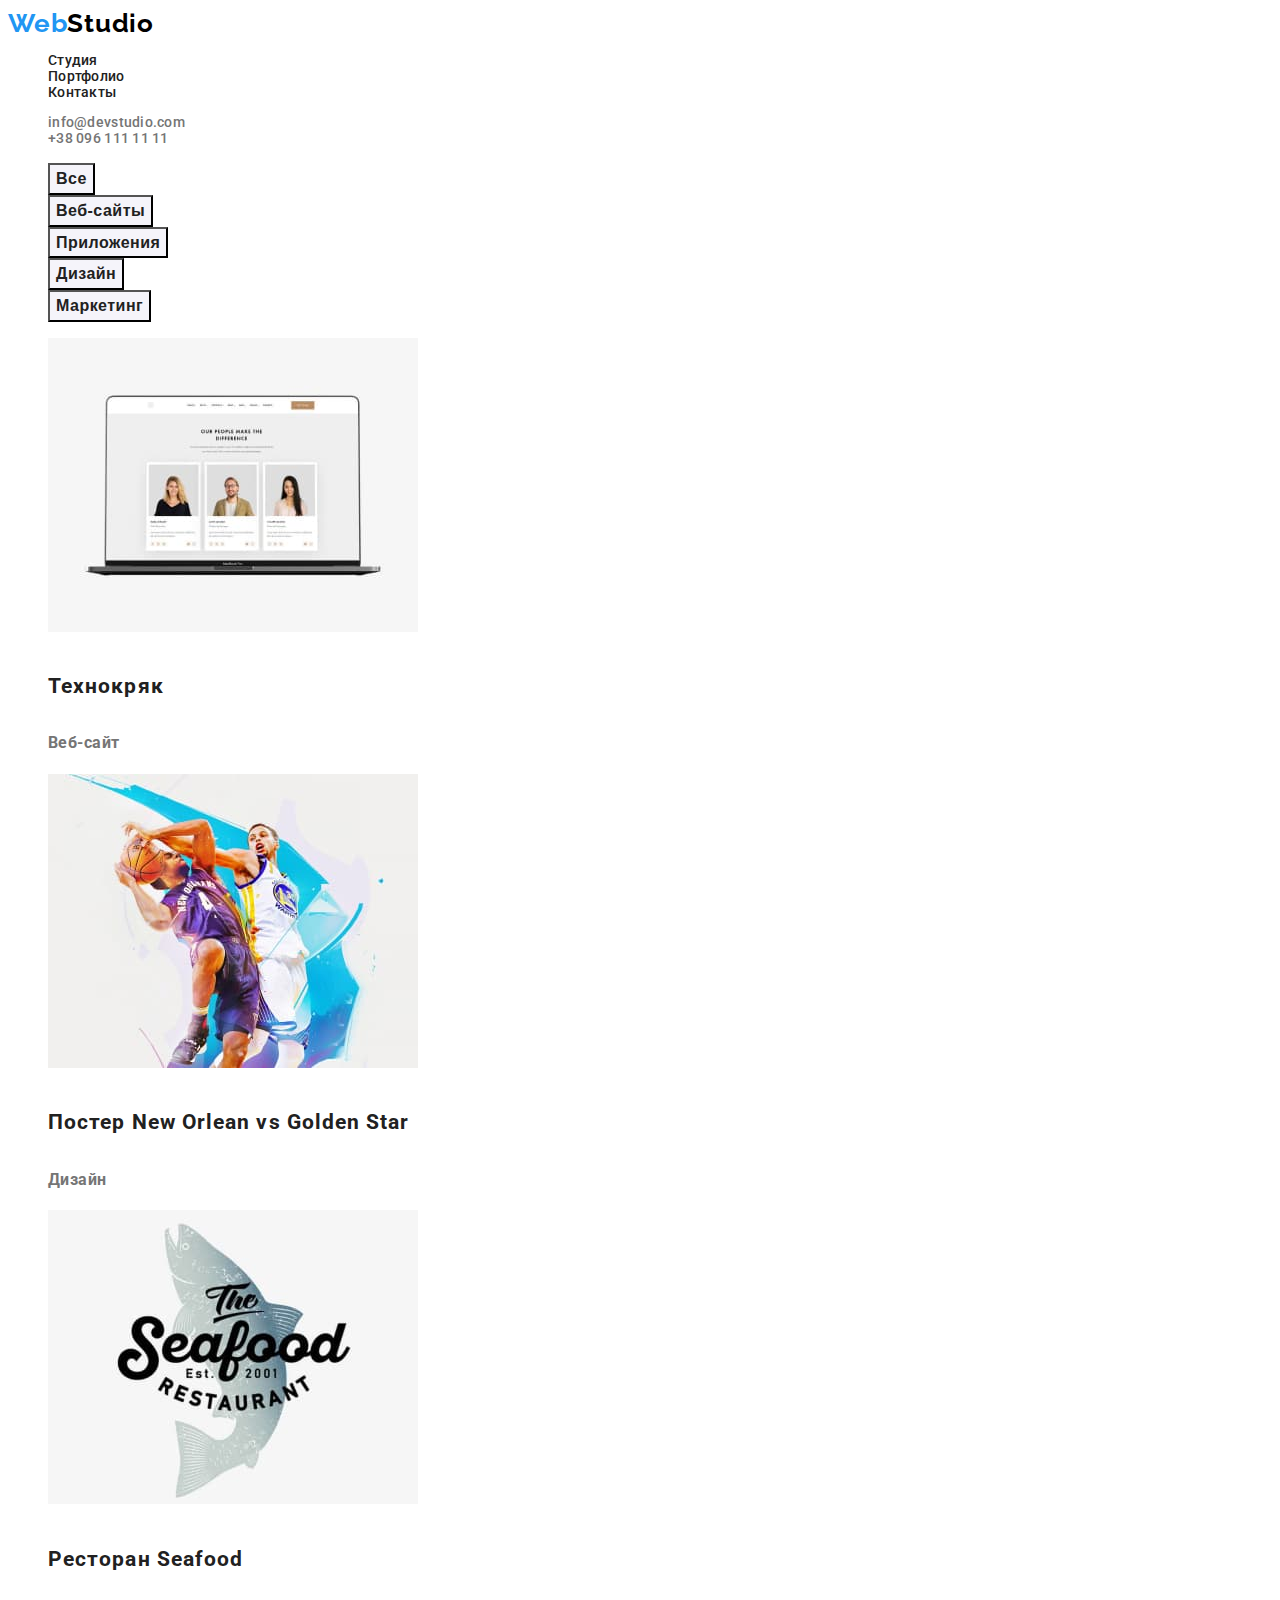
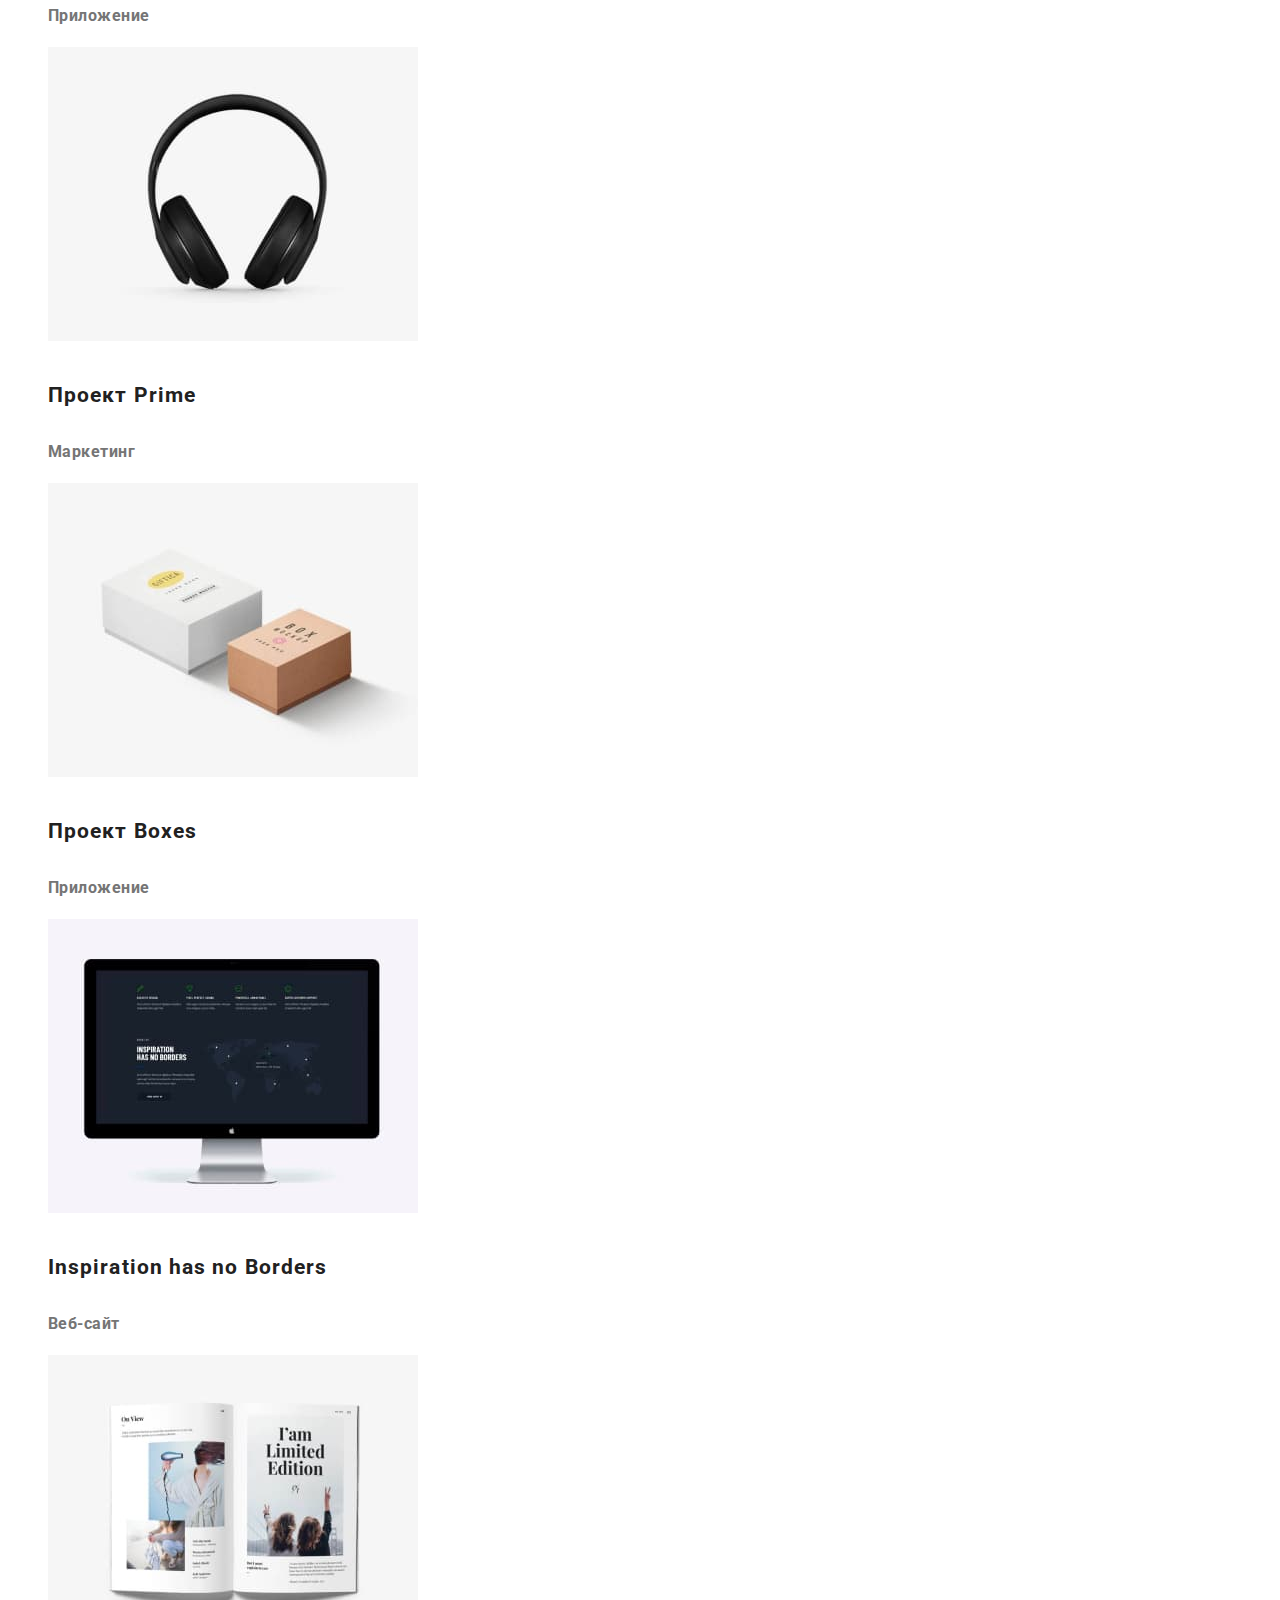
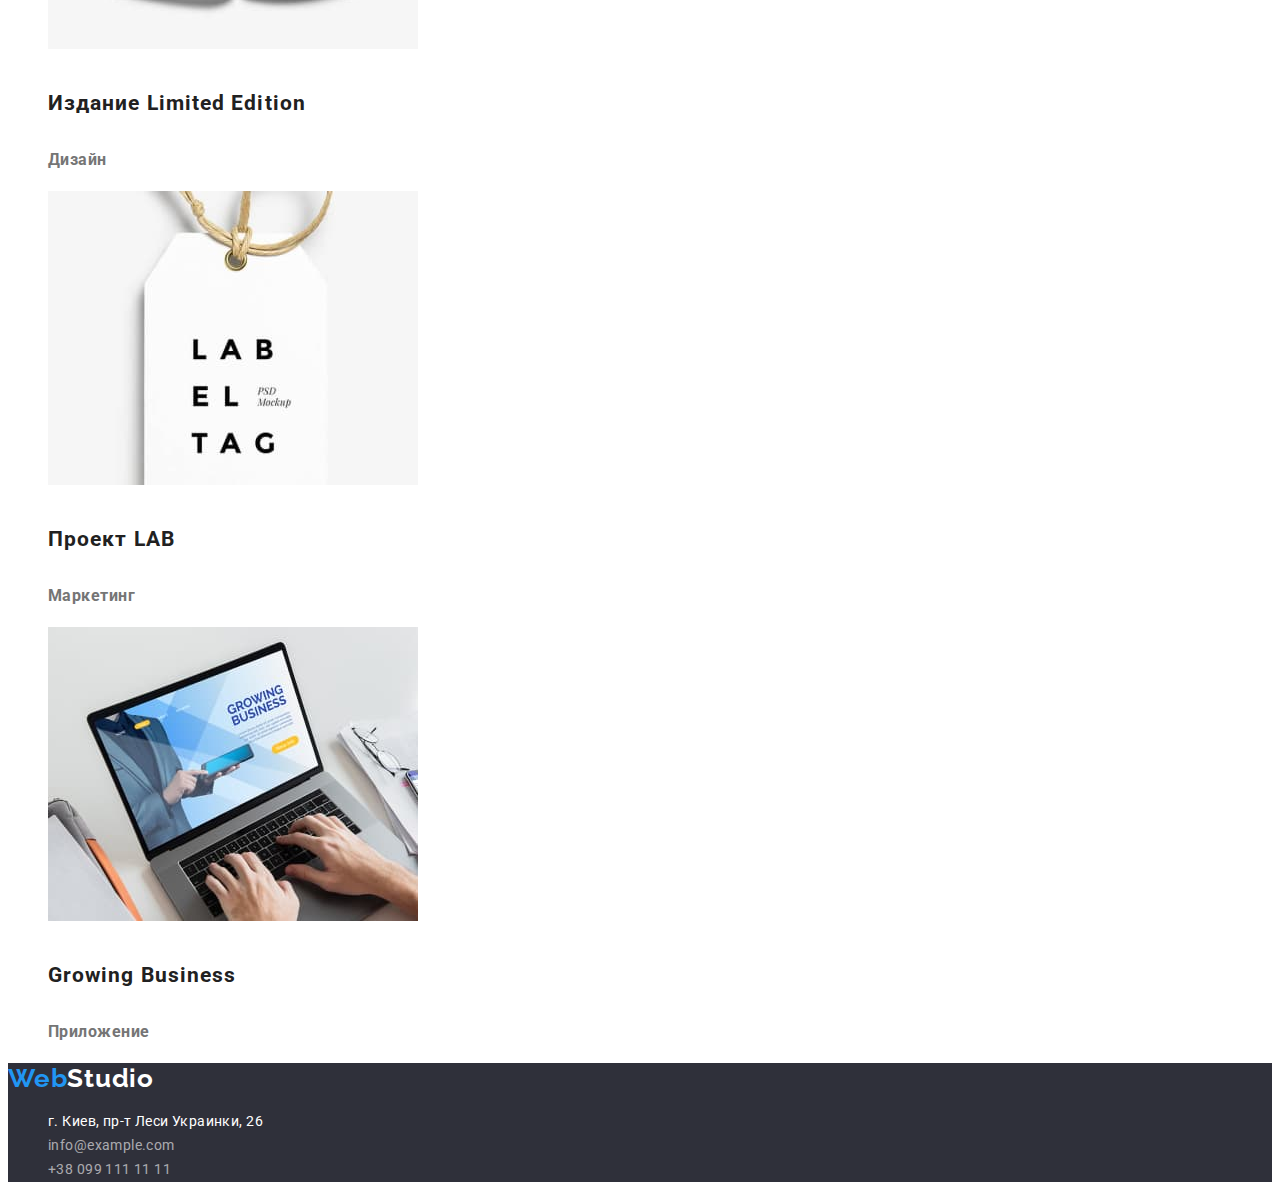
==== portfolio.html @ a8f00c7d "final homework #2" ====
<!DOCTYPE html>
<html lang="ru">
  <head>
    <meta charset="UTF-8" />
    <meta http-equiv="X-UA-Compatible" content="IE=edge" />
    <meta name="viewport" content="width=device-width, initial-scale=1.0" />
    <title>WebStudio</title>
    <link rel="preconnect" href="https://fonts.gstatic.com" />
    <link
      href="https://fonts.googleapis.com/css2?family=Raleway:wght@700&family=Roboto:wght@400;500;700;900&display=swap"
      rel="stylesheet"
    />
    <link rel="stylesheet" href="./CSS/styles.css" />
  </head>
  <body>
    <header class="header">
      <nav class="nav-style">
        <span class="header-title">
          <a href="./" class="nav-link"
            ><span class="title-accent">Web</span><span class="title-accent-two">Studio</span></a
          ></span
        >
        <ul class="no-bullet-list">
          <li><a href="./index.html" class="nav-link">Студия</a></li>
          <li><a href="./portfolio.html" class="nav-link">Портфолио</a></li>
          <li><a href="" class="nav-link">Контакты</a></li>
        </ul>
      </nav>
      <ul class="no-bullet-list">
        <li><a href="mailto:info@devstudio.com" class="header-link">info@devstudio.com</a></li>
        <li><a href="tel:+380961111111" class="header-link">+38 096 111 11 11</a></li>
      </ul>
    </header>
    <main>
      <section>
        <h2 class="heading-portfolio visually-hidden">Портфолио</h2>
        <ul class="portfolio-buttons no-bullet-list">
          <li><button type="button" class="portfolio-button button-cursor">Все</button></li>
          <li><button type="button" class="portfolio-button button-cursor">Веб-сайты</button></li>
          <li><button type="button" class="portfolio-button button-cursor">Приложения</button></li>
          <li><button type="button" class="portfolio-button button-cursor">Дизайн</button></li>
          <li><button type="button" class="portfolio-button button-cursor">Маркетинг</button></li>
        </ul>
        <ul class="portfolio-cards no-bullet-list">
          <li class="portfolio-card">
            <img src="./images/laptop.jpg" alt="ноутбук" width="370" height="294" />
            <h3>Технокряк</h3>
            <p class="card-descr">Веб-сайт</p>
          </li>
          <li class="portfolio-card">
            <img src="./images/players.jpg" alt="игроки в баскетбол" width="370" height="294" />
            <h3>Постер New Orlean vs Golden Star</h3>
            <p class="card-descr">Дизайн</p>
          </li>
          <li class="portfolio-card">
            <img src="./images/seafood.jpg" alt="логотип ресторана" width="370" height="294" />
            <h3>Ресторан Seafood</h3>
            <p class="card-descr">Приложение</p>
          </li>
          <li class="portfolio-card">
            <img src="./images/headphones.jpg" alt="закрытые наушники" width="370" height="294" />
            <h3>Проект Prime</h3>
            <p class="card-descr">Маркетинг</p>
          </li>
          <li class="portfolio-card">
            <img src="./images/blocks.jpg" alt="две коробки" width="370" height="294" />
            <h3>Проект Boxes</h3>
            <p class="card-descr">Приложение</p>
          </li>
          <li class="portfolio-card">
            <img src="./images/screen.jpg" alt="монитор с открытым вебсайтом" width="370" height="294" />
            <h3 lang="en">Inspiration has no Borders</h3>
            <p class="card-descr">Веб-сайт</p>
          </li>
          <li class="portfolio-card">
            <img src="./images/magazine.jpg" alt="разворот журнала" width="370" height="294" />
            <h3>Издание Limited Edition</h3>
            <p class="card-descr">Дизайн</p>
          </li>
          <li class="portfolio-card">
            <img src="./images/tag.jpg" alt="подвеска-жетон" width="370" height="294" />
            <h3>Проект LAB</h3>
            <p class="card-descr">Маркетинг</p>
          </li>
          <li class="portfolio-card">
            <img src="./images/laptop_hands.jpg" alt="руки на клавиатуре" width="370" height="294" />
            <h3 lang="en">Growing Business</h3>
            <p class="card-descr">Приложение</p>
          </li>
        </ul>
      </section>
    </main>
    <footer class="footer">
      <a href="./" class="footer-link footer-title"><span class="title-accent">Web</span>Studio</a>
      <address>
        <ul class="no-bullet-list">
          <li class="footer-address">
            <a
              href="https://goo.gl/maps/FCQ5aKZxrLypP4Zz5"
              target="_blank"
              rel="noopener noreferrer"
              class="footer-link"
              >г. Киев, пр-т Леси Украинки, 26</a
            >
          </li>
          <li><a href="mailto:info@example.com" class="footer-link footer-contacts">info@example.com</a></li>
          <li><a href="tel:+380991111111" class="footer-link footer-contacts">+38 099 111 11 11</a></li>
        </ul>
      </address>
    </footer>
  </body>
</html>
---- CSS/styles.css ----
:root {
  --main-text-cl: #757575;
  --add-cl: #212121;
  --wh-cl: #ffffff;
  --bl-cl: #000000;
  --accent-cl: #2196f3;
  --backgr-cl: #e5e5e5;
  --backgr-dark: #2f303a;
  --button-backgr: #f5f4fa;
}

body {
  font-family: 'Raleway', sans-serif;
  font-family: 'Roboto', sans-serif;
  color: var(--main-text-cl);
  font-weight: 400;
}

.header {
  font-weight: 500;
  font-size: 14px;
  line-height: 1.14;
  letter-spacing: 0.02em;
}

.header .header-title {
  font-family: Raleway;
  font-weight: 700;
  font-size: 26px;
  line-height: 1.19;
  letter-spacing: 0.03em;
}

.nav-style {
  color: var(--add-cl);
}

.nav-link {
  text-decoration: none;
  color: var(--add-cl);
}

.nav-style .nav-link:hover,
.header-link:hover,
.header-link:focus,
.title-accent,
.footer-link:hover,
.footer-link:focus {
  color: var(--accent-cl);
}

.title-accent-two {
  color: var(--bl-cl);
}

.header-link,
.header-contacts {
  text-decoration: none;
  color: var(--main-text-cl);
}

.footer {
  background-color: var(--backgr-dark);
  color: var(--wh-cl);
}

.footer-title {
  font-family: Raleway;
  font-weight: 700;
  font-size: 26px;
  line-height: 1.19;
  letter-spacing: 0.03em;
}

.footer-link {
  text-decoration: none;
  color: var(--wh-cl);
}

.footer-address {
  font-size: 14px;
  line-height: 1.7;
  letter-spacing: 0.03em;
  font-style: normal;
}

.footer-contacts {
  font-size: 14px;
  line-height: 1.7;
  letter-spacing: 0.03em;
  color: rgba(255, 255, 255, 0.6);
  font-style: normal;
}

.heading-team,
.heading-activity,
.heading-features,
.heading-portfolio {
  font-weight: 700;
  font-size: 36px;
  line-height: 1.16;
  text-align: center;
  letter-spacing: 0.03em;
  color: var(--add-cl);
}

.no-bullet-list {
  list-style: none;
}

.button-cursor {
  cursor: pointer;
}

.visually-hidden {
  position: absolute !important;
  clip: rect(1px 1px 1px 1px);
  clip: rect(1px, 1px, 1px, 1px);
  padding: 0 !important;
  border: 0 !important;
  height: 1px !important;
  width: 1px !important;
  overflow: hidden;
}

.hero {
  background-color: var(--backgr-dark);
  color: var(--wh-cl);
  font-weight: 900;
  font-size: 44px;
  line-height: 1.36;
  text-align: center;
  letter-spacing: 0.06em;
  text-transform: uppercase;
}

.hero-button {
  font-weight: 700;
  font-size: 16px;
  line-height: 1.8;
  letter-spacing: 0.06em;
  background-color: var(--accent-cl);
  color: var(--wh-cl);
}

.feature {
  font-weight: 700;
  font-size: 14px;
  line-height: 1.14;
  letter-spacing: 0.03em;
  text-transform: uppercase;
  color: var(--add-cl);
}

.team {
  background-color: var(--backgr-light);
}

.member-card {
  font-weight: 500;
  font-size: 16px;
  line-height: 1.18;
  text-align: center;
  letter-spacing: 0.03em;
  color: var(--add-cl);
  background-color: var(--wh-cl);
}

.member-position {
  font-size: 16px;
  line-height: 1.18;
  text-align: center;
  letter-spacing: 0.03em;
  color: var(--main-text-cl);
}

.portfolio-button {
  background-color: var(--button-backgr);
  font-weight: 600;
  font-size: 16px;
  line-height: 1.62;
  text-align: center;
  letter-spacing: 0.03em;
  color: var(--add-cl);
}

.portfolio-button:hover,
.portfolio-button:focus {
  background-color: var(--accent-cl);
  color: var(--wh-cl);
}

.portfolio-card {
  font-weight: 700;
  font-size: 18px;
  line-height: 2;
  letter-spacing: 0.06em;
  color: var(--add-cl);
}

.card-descr {
  font-size: 16px;
  line-height: 1.87;
  letter-spacing: 0.03em;
  color: var(--main-text-cl);
}
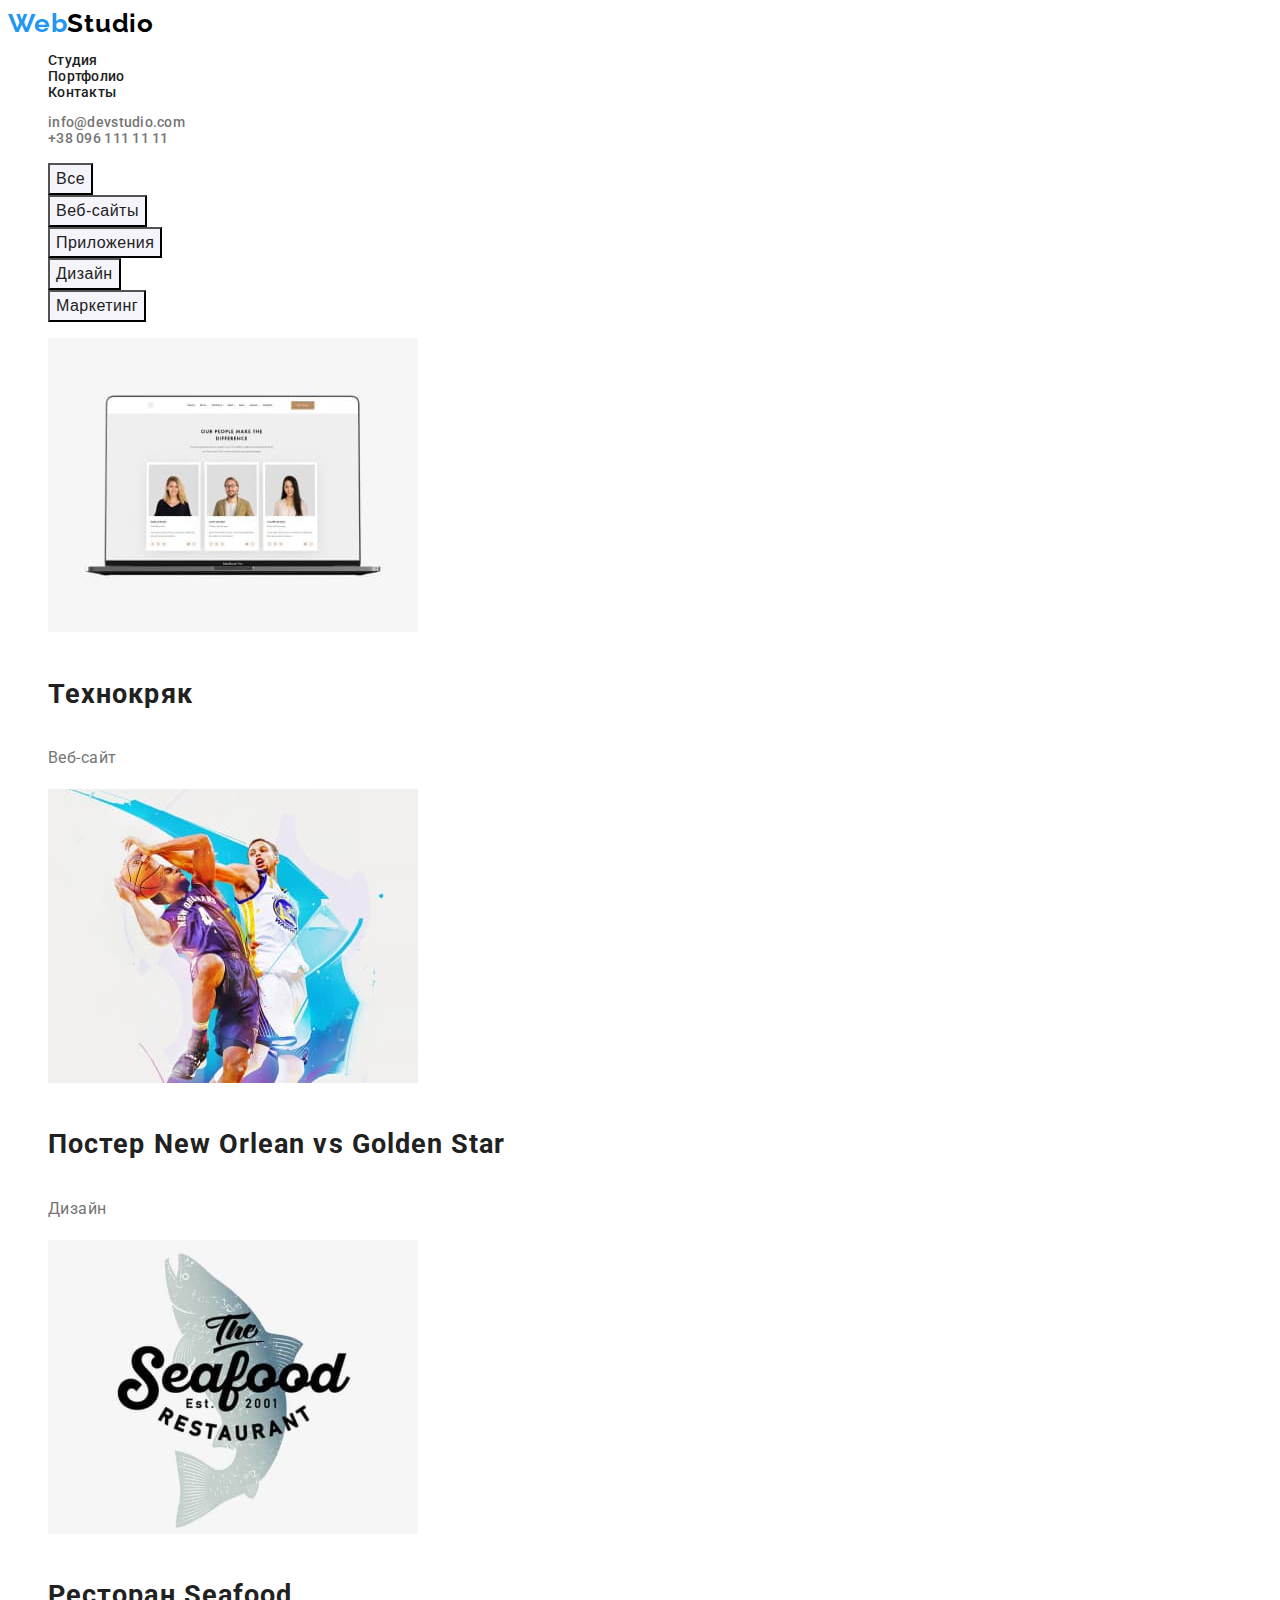
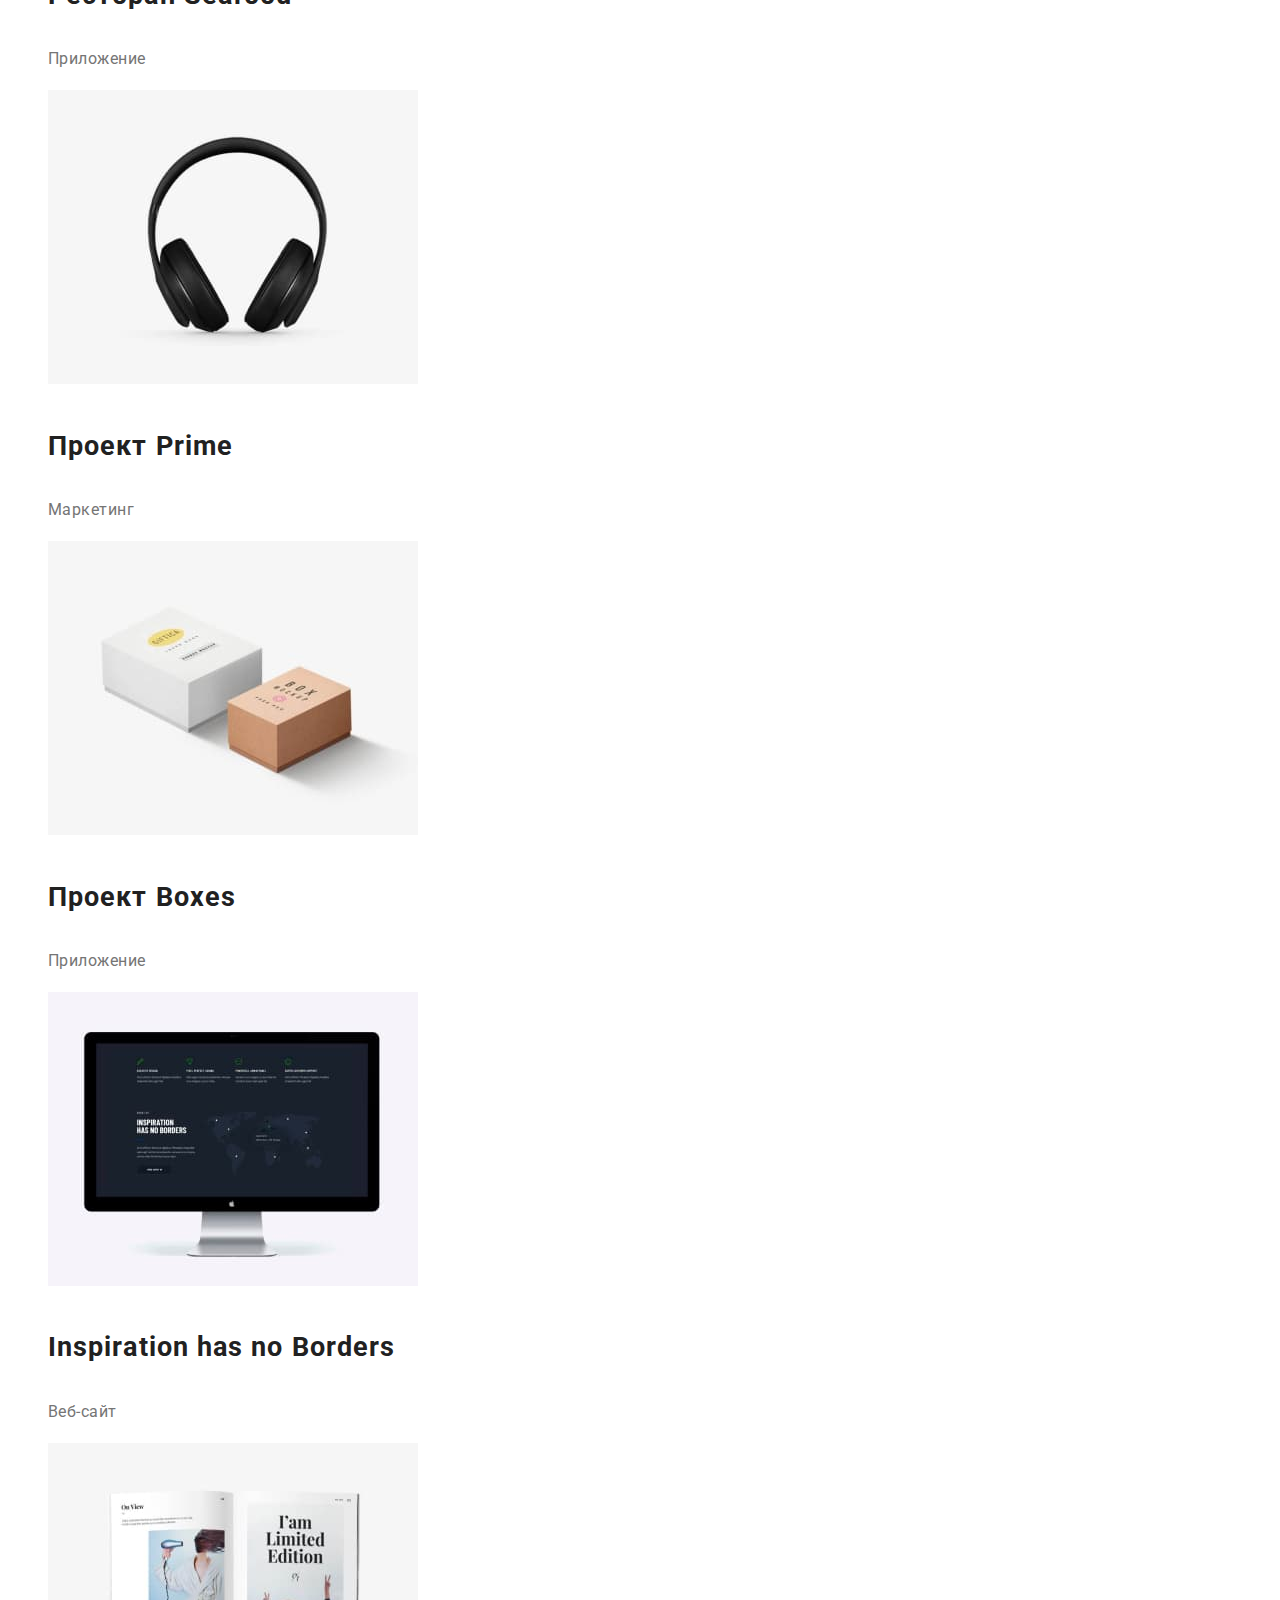
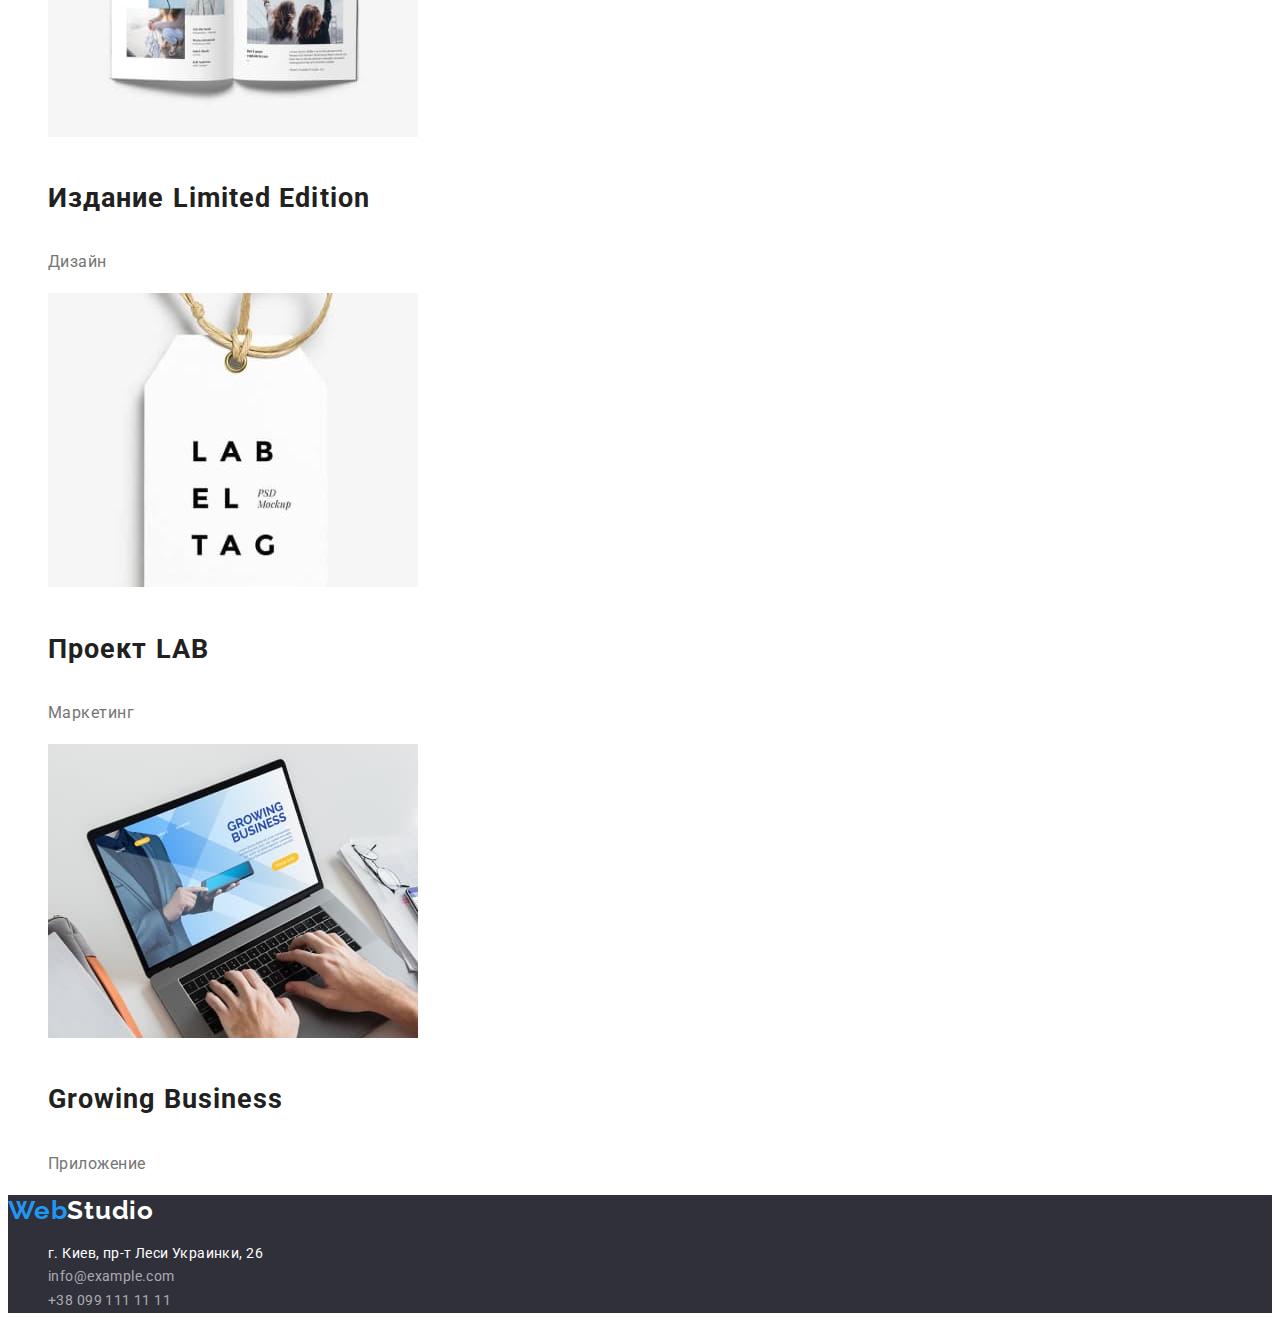
==== commit a53a3175: "corrected hw2" ====
--- a/portfolio.html
+++ b/portfolio.html
@@ -33,7 +33,7 @@
     </header>
     <main>
       <section>
-        <h2 class="heading-portfolio visually-hidden">Портфолио</h2>
+        <h1 class="heading-portfolio visually-hidden">Портфолио</h1>
         <ul class="portfolio-buttons no-bullet-list">
           <li><button type="button" class="portfolio-button button-cursor">Все</button></li>
           <li><button type="button" class="portfolio-button button-cursor">Веб-сайты</button></li>
@@ -44,47 +44,47 @@
         <ul class="portfolio-cards no-bullet-list">
           <li class="portfolio-card">
             <img src="./images/laptop.jpg" alt="ноутбук" width="370" height="294" />
-            <h3>Технокряк</h3>
+            <h2>Технокряк</h2>
             <p class="card-descr">Веб-сайт</p>
           </li>
           <li class="portfolio-card">
             <img src="./images/players.jpg" alt="игроки в баскетбол" width="370" height="294" />
-            <h3>Постер New Orlean vs Golden Star</h3>
+            <h2>Постер New Orlean vs Golden Star</h2>
             <p class="card-descr">Дизайн</p>
           </li>
           <li class="portfolio-card">
             <img src="./images/seafood.jpg" alt="логотип ресторана" width="370" height="294" />
-            <h3>Ресторан Seafood</h3>
+            <h2>Ресторан Seafood</h2>
             <p class="card-descr">Приложение</p>
           </li>
           <li class="portfolio-card">
             <img src="./images/headphones.jpg" alt="закрытые наушники" width="370" height="294" />
-            <h3>Проект Prime</h3>
+            <h2>Проект Prime</h2>
             <p class="card-descr">Маркетинг</p>
           </li>
           <li class="portfolio-card">
             <img src="./images/blocks.jpg" alt="две коробки" width="370" height="294" />
-            <h3>Проект Boxes</h3>
+            <h2>Проект Boxes</h2>
             <p class="card-descr">Приложение</p>
           </li>
           <li class="portfolio-card">
             <img src="./images/screen.jpg" alt="монитор с открытым вебсайтом" width="370" height="294" />
-            <h3 lang="en">Inspiration has no Borders</h3>
+            <h2 lang="en">Inspiration has no Borders</h2>
             <p class="card-descr">Веб-сайт</p>
           </li>
           <li class="portfolio-card">
             <img src="./images/magazine.jpg" alt="разворот журнала" width="370" height="294" />
-            <h3>Издание Limited Edition</h3>
+            <h2>Издание Limited Edition</h2>
             <p class="card-descr">Дизайн</p>
           </li>
           <li class="portfolio-card">
             <img src="./images/tag.jpg" alt="подвеска-жетон" width="370" height="294" />
-            <h3>Проект LAB</h3>
+            <h2>Проект LAB</h2>
             <p class="card-descr">Маркетинг</p>
           </li>
           <li class="portfolio-card">
             <img src="./images/laptop_hands.jpg" alt="руки на клавиатуре" width="370" height="294" />
-            <h3 lang="en">Growing Business</h3>
+            <h2 lang="en">Growing Business</h2>
             <p class="card-descr">Приложение</p>
           </li>
         </ul>
--- a/CSS/styles.css
+++ b/CSS/styles.css
@@ -4,9 +4,8 @@
   --wh-cl: #ffffff;
   --bl-cl: #000000;
   --accent-cl: #2196f3;
-  --backgr-cl: #e5e5e5;
   --backgr-dark: #2f303a;
-  --button-backgr: #f5f4fa;
+  --alt-backgr: #f5f4fa;
 }
 
 body {
@@ -126,6 +125,9 @@
 .hero {
   background-color: var(--backgr-dark);
   color: var(--wh-cl);
+}
+
+.hero-heading {
   font-weight: 900;
   font-size: 44px;
   line-height: 1.36;
@@ -153,17 +155,20 @@
 }
 
 .team {
-  background-color: var(--backgr-light);
-}
-
-.member-card {
+  background-color: var(--alt-backgr);
+}
+
+.team .member-card {
+  background-color: var(--wh-cl);
+}
+
+.member-name {
   font-weight: 500;
   font-size: 16px;
   line-height: 1.18;
   text-align: center;
   letter-spacing: 0.03em;
   color: var(--add-cl);
-  background-color: var(--wh-cl);
 }
 
 .member-position {
@@ -175,8 +180,8 @@
 }
 
 .portfolio-button {
-  background-color: var(--button-backgr);
-  font-weight: 600;
+  background-color: var(--alt-backgr);
+  font-weight: 500;
   font-size: 16px;
   line-height: 1.62;
   text-align: center;
@@ -203,4 +208,5 @@
   line-height: 1.87;
   letter-spacing: 0.03em;
   color: var(--main-text-cl);
-}
+  font-weight: 400;
+}
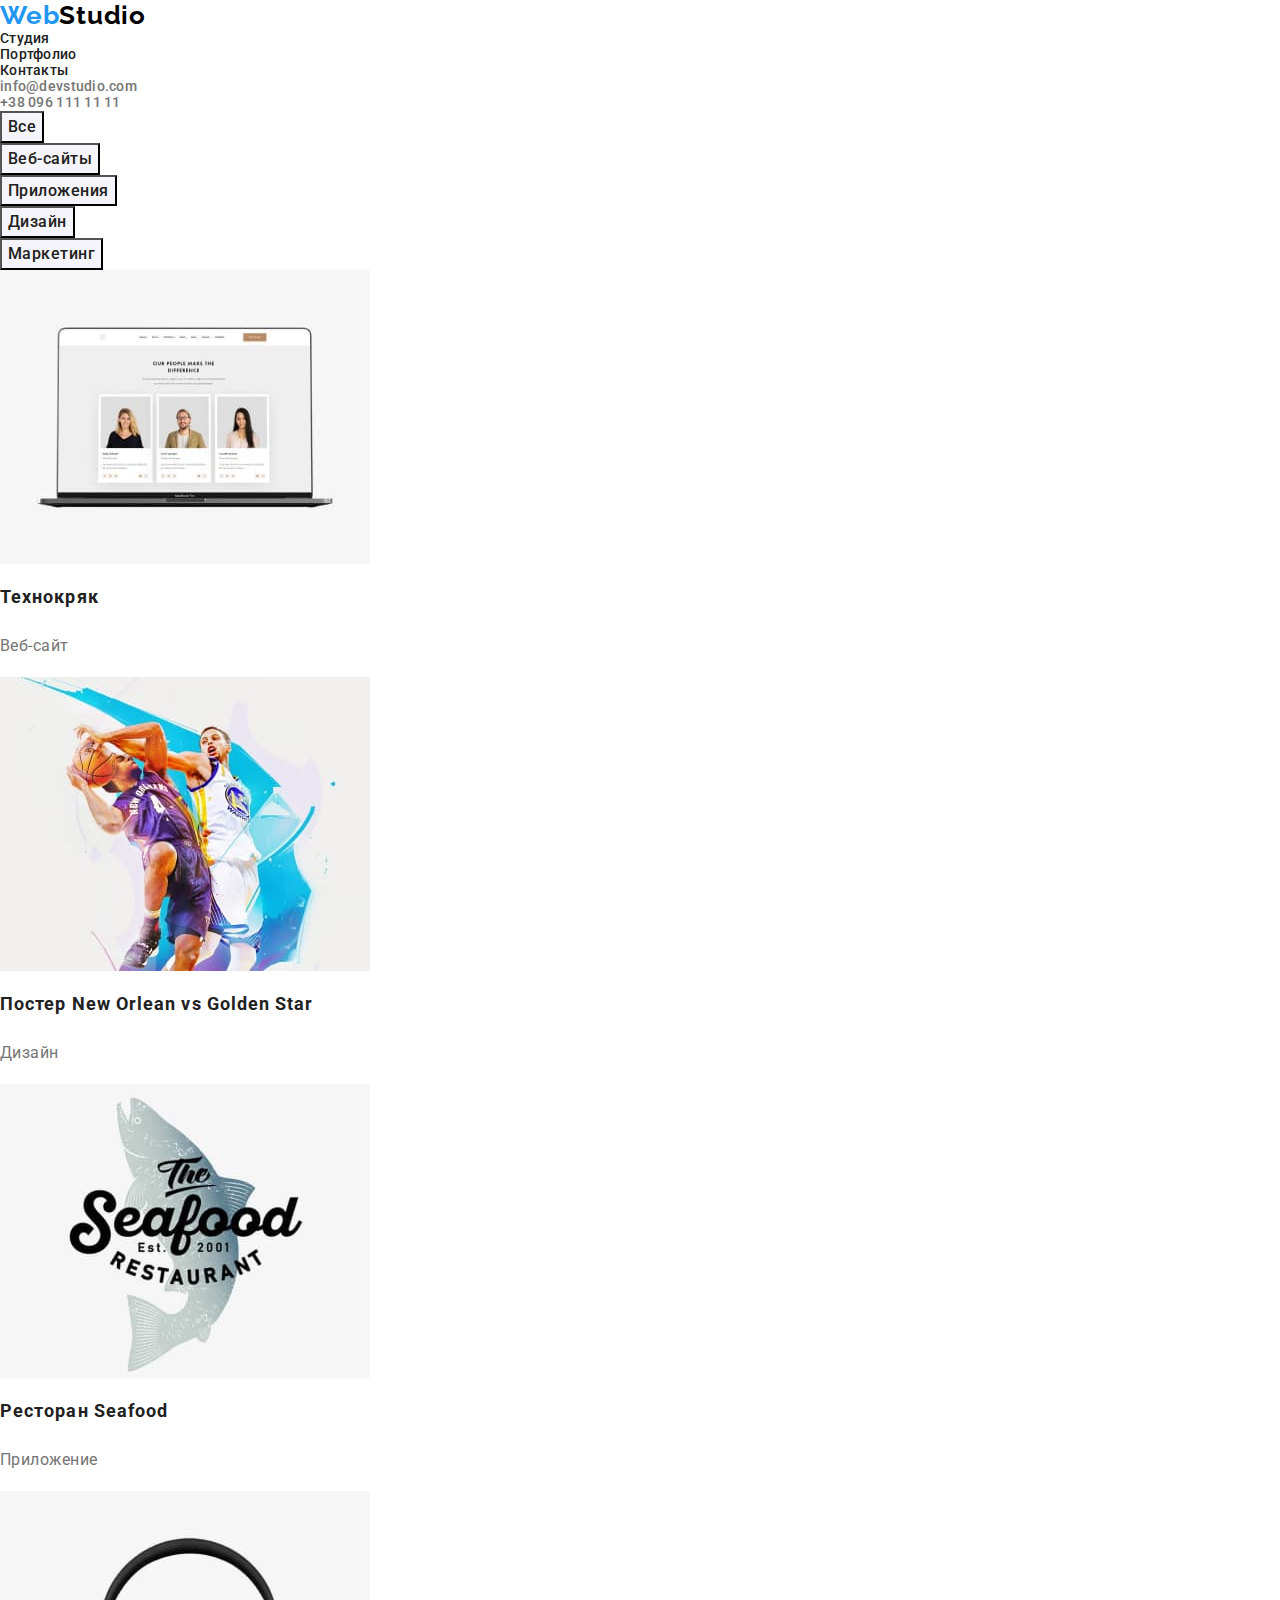
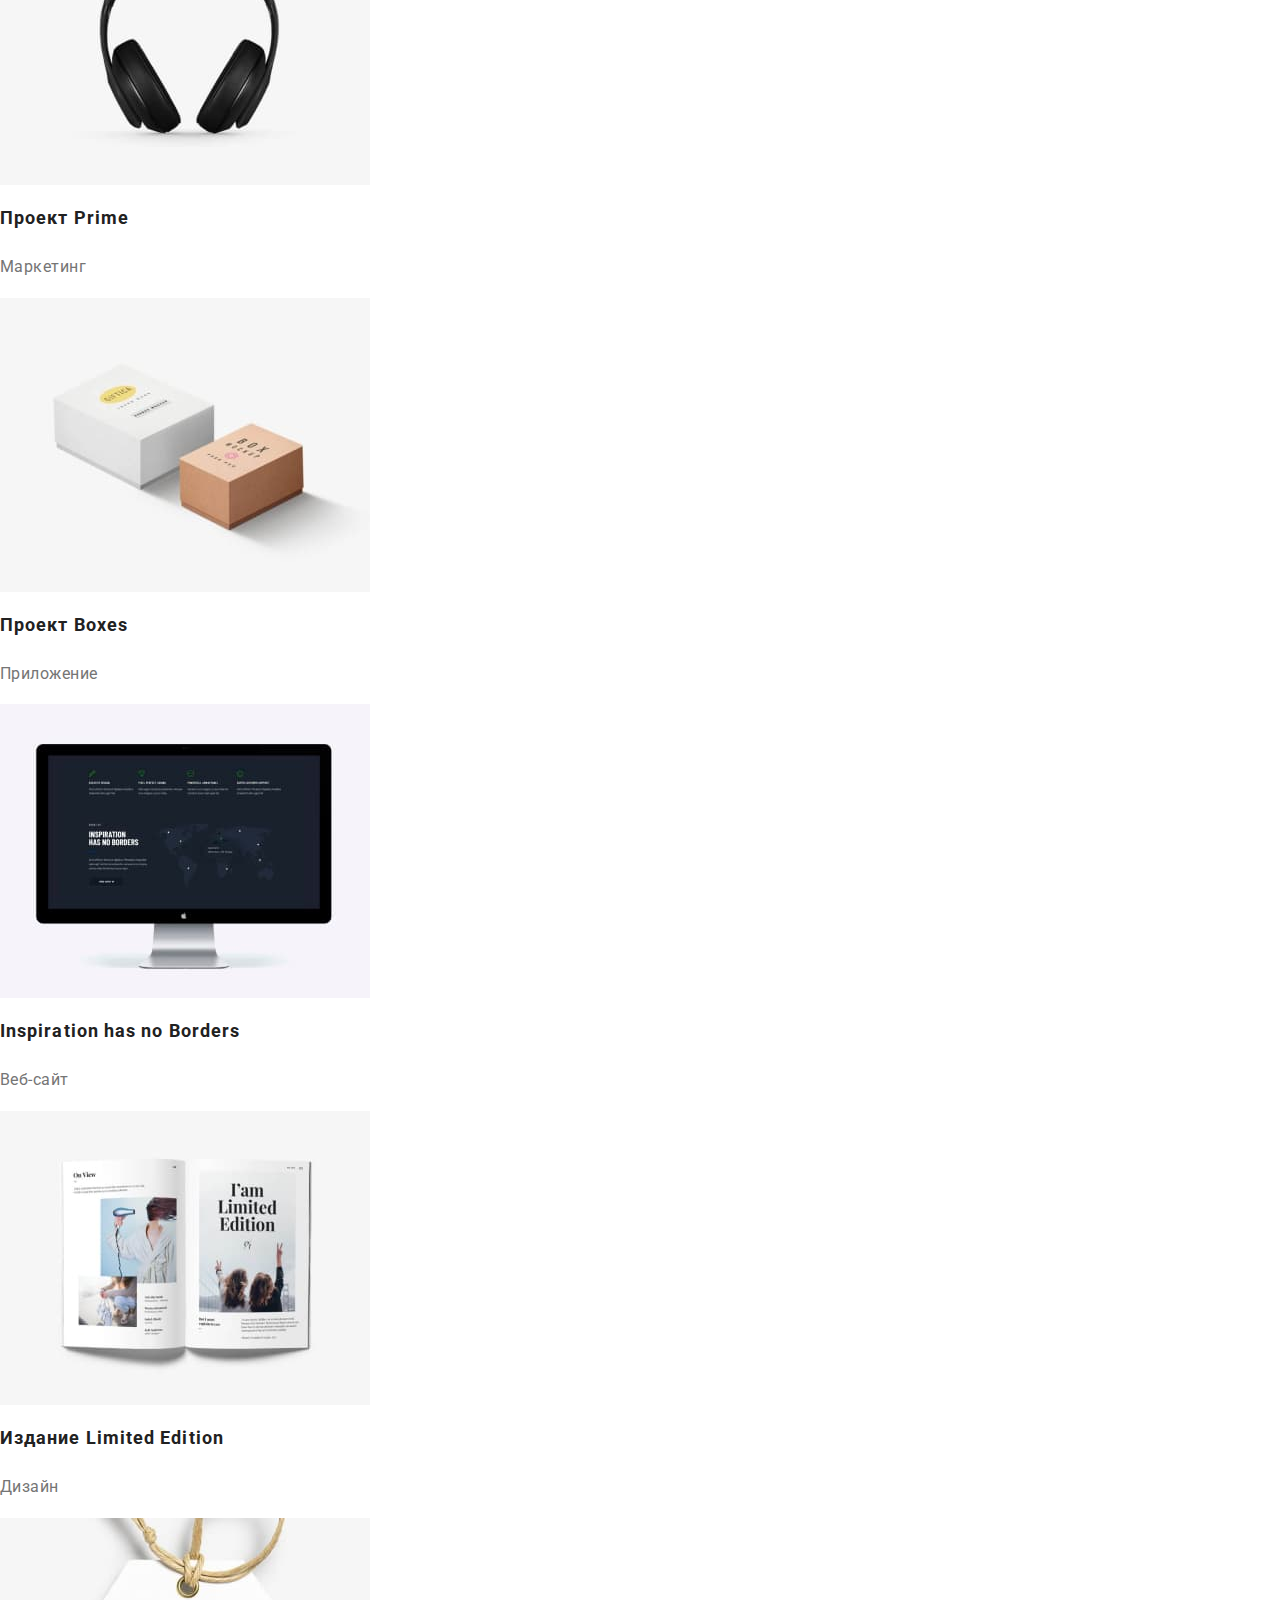
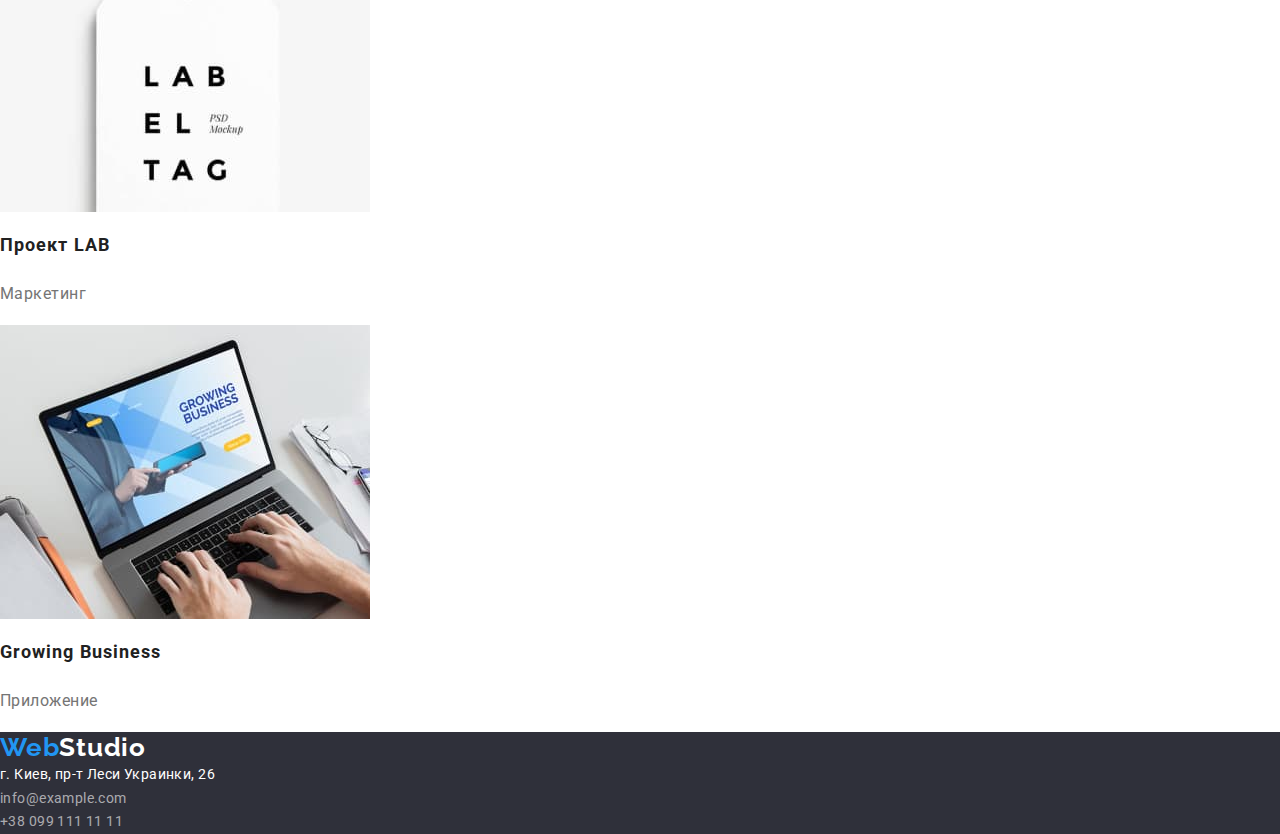
==== commit efc30a05: "final hw 2" ====
--- a/portfolio.html
+++ b/portfolio.html
@@ -10,23 +10,27 @@
       href="https://fonts.googleapis.com/css2?family=Raleway:wght@700&family=Roboto:wght@400;500;700;900&display=swap"
       rel="stylesheet"
     />
+    <link
+    rel="stylesheet"
+    href="https://cdnjs.cloudflare.com/ajax/libs/modern-normalize/1.0.0/modern-normalize.min.css"
+  />
     <link rel="stylesheet" href="./CSS/styles.css" />
   </head>
   <body>
     <header class="header">
       <nav class="nav-style">
         <span class="header-title">
-          <a href="./" class="nav-link"
+          <a href="./index.html" class="nav-link"
             ><span class="title-accent">Web</span><span class="title-accent-two">Studio</span></a
           ></span
         >
-        <ul class="no-bullet-list">
+        <ul class="no-bullet list">
           <li><a href="./index.html" class="nav-link">Студия</a></li>
           <li><a href="./portfolio.html" class="nav-link">Портфолио</a></li>
           <li><a href="" class="nav-link">Контакты</a></li>
         </ul>
       </nav>
-      <ul class="no-bullet-list">
+      <ul class="no-bullet list">
         <li><a href="mailto:info@devstudio.com" class="header-link">info@devstudio.com</a></li>
         <li><a href="tel:+380961111111" class="header-link">+38 096 111 11 11</a></li>
       </ul>
@@ -34,66 +38,66 @@
     <main>
       <section>
         <h1 class="heading-portfolio visually-hidden">Портфолио</h1>
-        <ul class="portfolio-buttons no-bullet-list">
+        <ul class="portfolio-buttons no-bullet list">
           <li><button type="button" class="portfolio-button button-cursor">Все</button></li>
           <li><button type="button" class="portfolio-button button-cursor">Веб-сайты</button></li>
           <li><button type="button" class="portfolio-button button-cursor">Приложения</button></li>
           <li><button type="button" class="portfolio-button button-cursor">Дизайн</button></li>
           <li><button type="button" class="portfolio-button button-cursor">Маркетинг</button></li>
         </ul>
-        <ul class="portfolio-cards no-bullet-list">
+        <ul class="portfolio-cards no-bullet list">
           <li class="portfolio-card">
             <img src="./images/laptop.jpg" alt="ноутбук" width="370" height="294" />
-            <h2>Технокряк</h2>
+            <h2 class="card-heading">Технокряк</h2>
             <p class="card-descr">Веб-сайт</p>
           </li>
           <li class="portfolio-card">
             <img src="./images/players.jpg" alt="игроки в баскетбол" width="370" height="294" />
-            <h2>Постер New Orlean vs Golden Star</h2>
+            <h2 class="card-heading">Постер New Orlean vs Golden Star</h2>
             <p class="card-descr">Дизайн</p>
           </li>
           <li class="portfolio-card">
             <img src="./images/seafood.jpg" alt="логотип ресторана" width="370" height="294" />
-            <h2>Ресторан Seafood</h2>
+            <h2 class="card-heading">Ресторан Seafood</h2>
             <p class="card-descr">Приложение</p>
           </li>
           <li class="portfolio-card">
             <img src="./images/headphones.jpg" alt="закрытые наушники" width="370" height="294" />
-            <h2>Проект Prime</h2>
+            <h2 class="card-heading">Проект Prime</h2>
             <p class="card-descr">Маркетинг</p>
           </li>
           <li class="portfolio-card">
             <img src="./images/blocks.jpg" alt="две коробки" width="370" height="294" />
-            <h2>Проект Boxes</h2>
+            <h2 class="card-heading">Проект Boxes</h2>
             <p class="card-descr">Приложение</p>
           </li>
           <li class="portfolio-card">
             <img src="./images/screen.jpg" alt="монитор с открытым вебсайтом" width="370" height="294" />
-            <h2 lang="en">Inspiration has no Borders</h2>
+            <h2 lang="en" class="card-heading">Inspiration has no Borders</h2>
             <p class="card-descr">Веб-сайт</p>
           </li>
           <li class="portfolio-card">
             <img src="./images/magazine.jpg" alt="разворот журнала" width="370" height="294" />
-            <h2>Издание Limited Edition</h2>
+            <h2 class="card-heading">Издание Limited Edition</h2>
             <p class="card-descr">Дизайн</p>
           </li>
           <li class="portfolio-card">
             <img src="./images/tag.jpg" alt="подвеска-жетон" width="370" height="294" />
-            <h2>Проект LAB</h2>
+            <h2 class="card-heading">Проект LAB</h2>
             <p class="card-descr">Маркетинг</p>
           </li>
           <li class="portfolio-card">
             <img src="./images/laptop_hands.jpg" alt="руки на клавиатуре" width="370" height="294" />
-            <h2 lang="en">Growing Business</h2>
+            <h2 lang="en" class="card-heading">Growing Business</h2>
             <p class="card-descr">Приложение</p>
           </li>
         </ul>
       </section>
     </main>
     <footer class="footer">
-      <a href="./" class="footer-link footer-title"><span class="title-accent">Web</span>Studio</a>
+      <a href="./index.html" class="footer-link footer-title"><span class="title-accent">Web</span>Studio</a>
       <address>
-        <ul class="no-bullet-list">
+        <ul class="no-bullet list">
           <li class="footer-address">
             <a
               href="https://goo.gl/maps/FCQ5aKZxrLypP4Zz5"
--- a/CSS/styles.css
+++ b/CSS/styles.css
@@ -1,3 +1,14 @@
+/* default settings */
+html {
+  box-sizing: border-box;
+}
+
+*,
+*::before,
+*::after {
+  box-sizing: border-box;
+}
+
 :root {
   --main-text-cl: #757575;
   --add-cl: #212121;
@@ -13,102 +24,29 @@
   font-family: 'Roboto', sans-serif;
   color: var(--main-text-cl);
   font-weight: 400;
-}
-
-.header {
-  font-weight: 500;
-  font-size: 14px;
-  line-height: 1.14;
-  letter-spacing: 0.02em;
-}
-
-.header .header-title {
-  font-family: Raleway;
-  font-weight: 700;
-  font-size: 26px;
-  line-height: 1.19;
-  letter-spacing: 0.03em;
-}
-
-.nav-style {
-  color: var(--add-cl);
-}
-
-.nav-link {
-  text-decoration: none;
-  color: var(--add-cl);
-}
-
-.nav-style .nav-link:hover,
-.header-link:hover,
-.header-link:focus,
-.title-accent,
-.footer-link:hover,
-.footer-link:focus {
-  color: var(--accent-cl);
-}
-
-.title-accent-two {
-  color: var(--bl-cl);
-}
-
-.header-link,
-.header-contacts {
-  text-decoration: none;
-  color: var(--main-text-cl);
-}
-
-.footer {
-  background-color: var(--backgr-dark);
-  color: var(--wh-cl);
-}
-
-.footer-title {
-  font-family: Raleway;
-  font-weight: 700;
-  font-size: 26px;
-  line-height: 1.19;
-  letter-spacing: 0.03em;
-}
-
-.footer-link {
-  text-decoration: none;
-  color: var(--wh-cl);
-}
-
-.footer-address {
-  font-size: 14px;
-  line-height: 1.7;
-  letter-spacing: 0.03em;
-  font-style: normal;
-}
-
-.footer-contacts {
-  font-size: 14px;
-  line-height: 1.7;
-  letter-spacing: 0.03em;
-  color: rgba(255, 255, 255, 0.6);
-  font-style: normal;
-}
-
-.heading-team,
-.heading-activity,
-.heading-features,
-.heading-portfolio {
-  font-weight: 700;
-  font-size: 36px;
-  line-height: 1.16;
-  text-align: center;
-  letter-spacing: 0.03em;
-  color: var(--add-cl);
-}
-
-.no-bullet-list {
-  list-style: none;
+  margin: 0;
+}
+
+
+/* general settings */
+
+img {
+  display: block;
+  height: auto;
+  max-width: 100%;
 }
 
 .button-cursor {
   cursor: pointer;
+}
+
+.list {
+  padding: 0;
+  margin: 0;
+}
+
+.no-bullet {
+  list-style: none;
 }
 
 .visually-hidden {
@@ -122,6 +60,104 @@
   overflow: hidden;
 }
 
+/* header settings */
+
+.header {
+  font-weight: 500;
+  font-size: 14px;
+  line-height: 1.14;
+  letter-spacing: 0.02em;
+}
+
+.header .header-title {
+  font-family: Raleway;
+  font-weight: 700;
+  font-size: 26px;
+  line-height: 1.19;
+  letter-spacing: 0.03em;
+}
+
+.header-link,
+.header-contacts {
+  text-decoration: none;
+  color: var(--main-text-cl);
+}
+
+.nav-style {
+  color: var(--add-cl);
+}
+
+.nav-link {
+  text-decoration: none;
+  color: var(--add-cl);
+}
+
+/* hovers and accents */
+.nav-style .nav-link:hover,
+.header-link:hover,
+.header-link:focus,
+.title-accent,
+.footer-link:hover,
+.footer-link:focus {
+  color: var(--accent-cl);
+}
+
+.title-accent-two {
+  color: var(--bl-cl);
+}
+
+/* footer settings */
+
+.footer {
+  background-color: var(--backgr-dark);
+  color: var(--wh-cl);
+}
+
+.footer-title {
+  font-family: Raleway;
+  font-weight: 700;
+  font-size: 26px;
+  line-height: 1.19;
+  letter-spacing: 0.03em;
+}
+
+.footer-link {
+  text-decoration: none;
+  color: var(--wh-cl);
+}
+
+.footer-address {
+  font-size: 14px;
+  line-height: 1.7;
+  letter-spacing: 0.03em;
+  font-style: normal;
+}
+
+.footer-contacts {
+  font-size: 14px;
+  line-height: 1.7;
+  letter-spacing: 0.03em;
+  color: rgba(255, 255, 255, 0.6);
+  font-style: normal;
+}
+
+/* body settings*/
+
+  /* 2-lvl headings */
+.heading-team,
+.heading-activity,
+.heading-features,
+.heading-portfolio {
+  font-weight: 700;
+  font-size: 36px;
+  line-height: 1.16;
+  text-align: center;
+  letter-spacing: 0.03em;
+  color: var(--add-cl);
+}
+
+/* hero home page */
+
 .hero {
   background-color: var(--backgr-dark);
   color: var(--wh-cl);
@@ -145,6 +181,8 @@
   color: var(--wh-cl);
 }
 
+/* features section home page */
+
 .feature {
   font-weight: 700;
   font-size: 14px;
@@ -153,6 +191,8 @@
   text-transform: uppercase;
   color: var(--add-cl);
 }
+
+/* our team section home page */
 
 .team {
   background-color: var(--alt-backgr);
@@ -178,6 +218,8 @@
   letter-spacing: 0.03em;
   color: var(--main-text-cl);
 }
+
+/* portfolio page body*/
 
 .portfolio-button {
   background-color: var(--alt-backgr);
@@ -195,12 +237,12 @@
   color: var(--wh-cl);
 }
 
-.portfolio-card {
-  font-weight: 700;
-  font-size: 18px;
-  line-height: 2;
-  letter-spacing: 0.06em;
-  color: var(--add-cl);
+.card-heading {
+font-weight: bold;
+font-size: 18px;
+line-height: 2;
+letter-spacing: 0.06em;
+color: var(--add-cl);
 }
 
 .card-descr {
